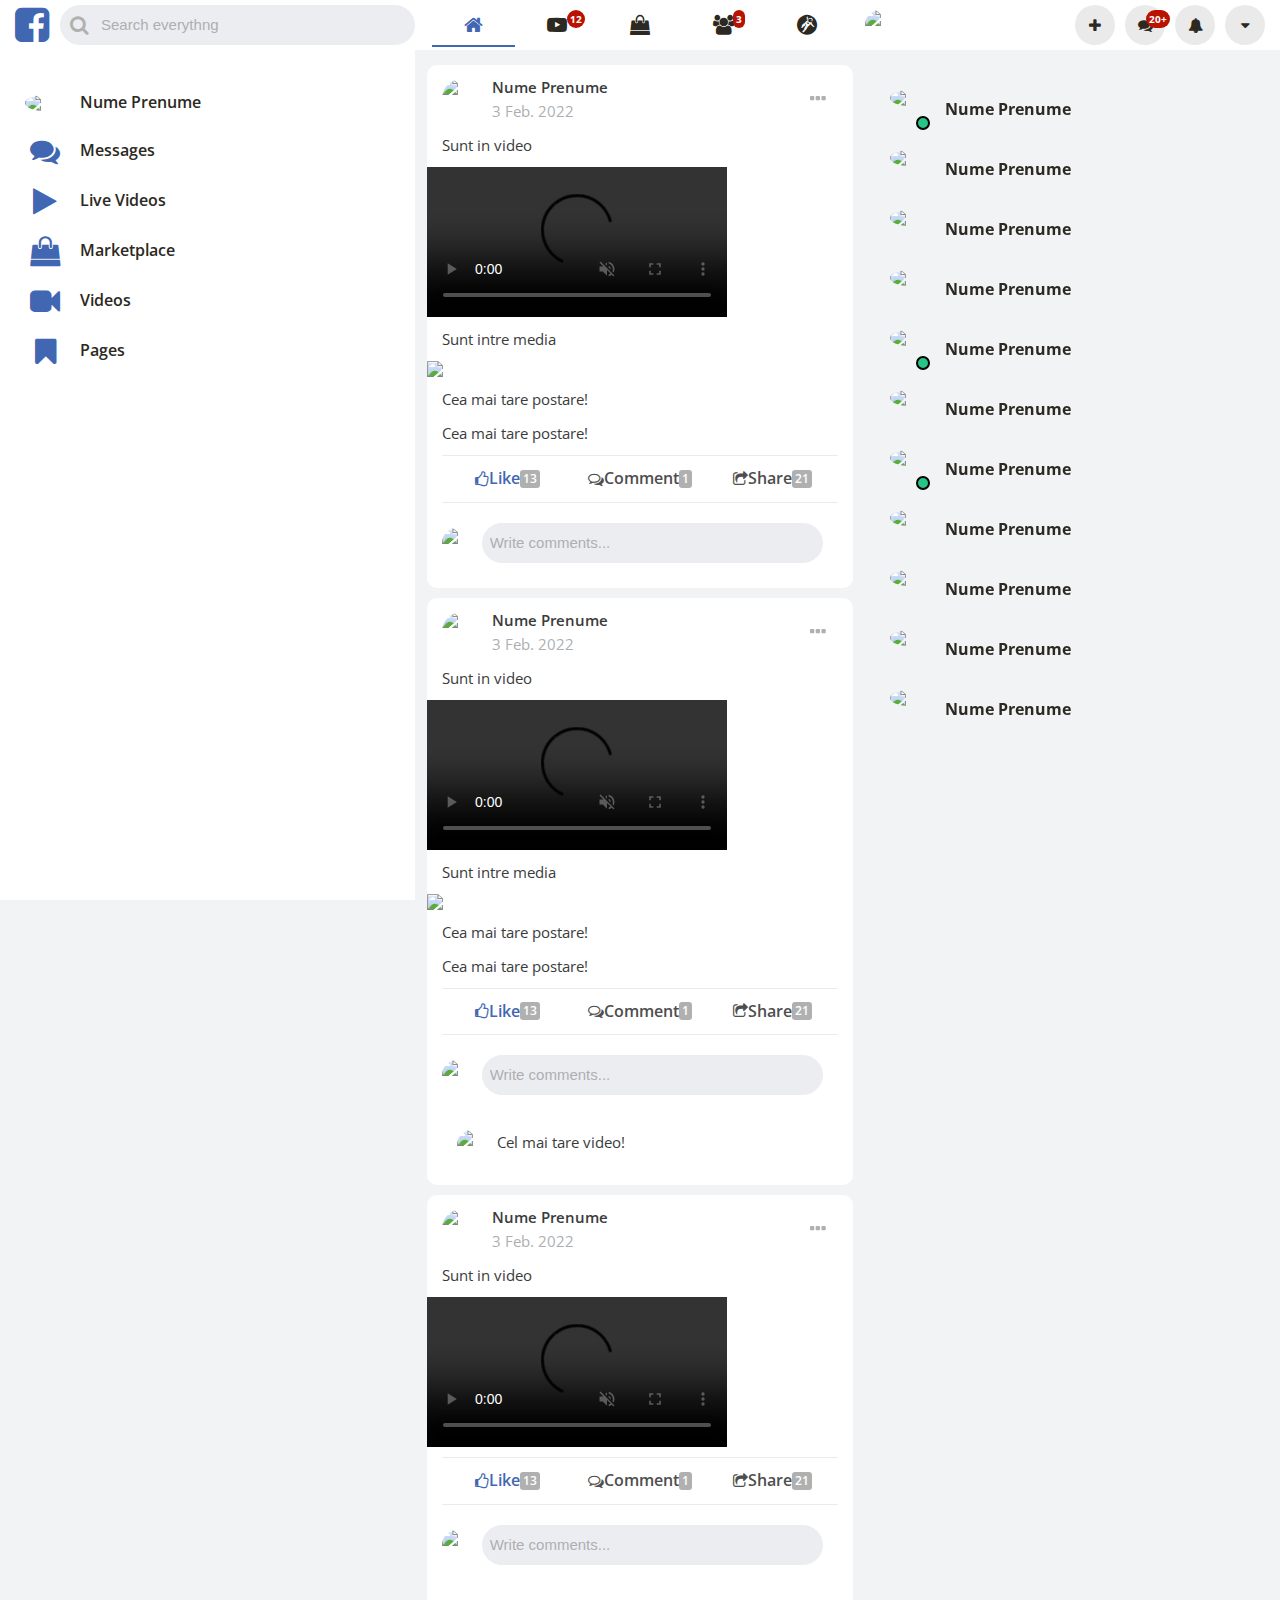
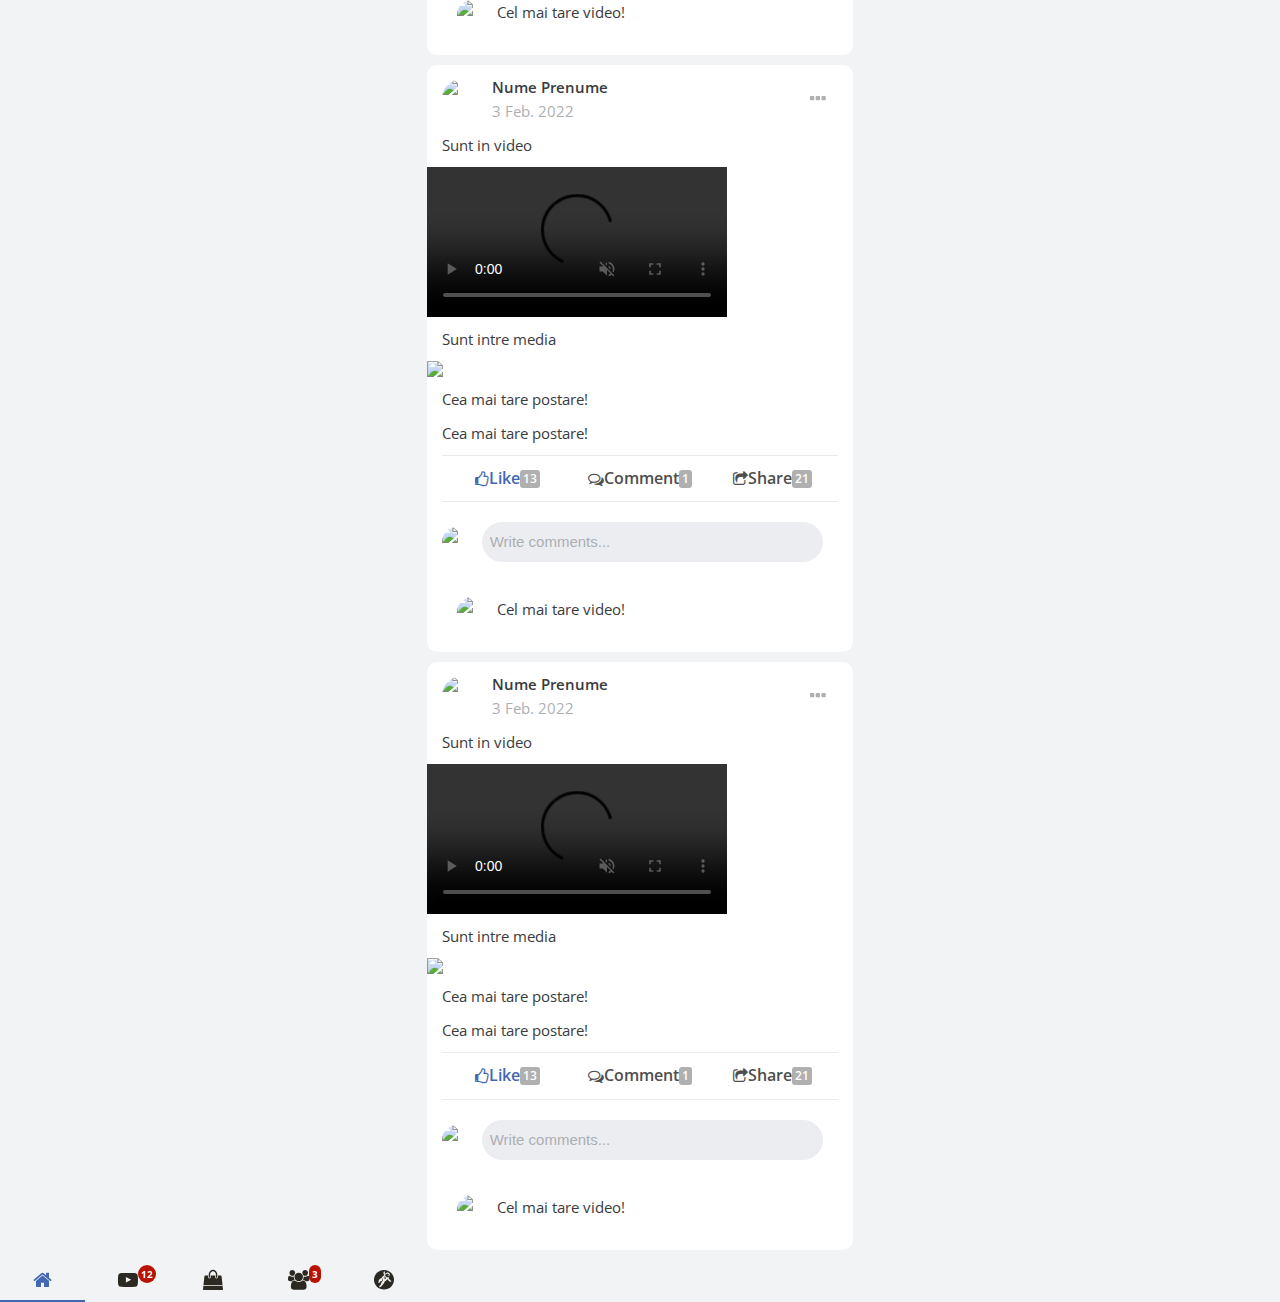
==== newsfeed.html @ 3e83c219 "first commit" ====
<!DOCTYPE html>
<html>
  <head>
    <title>NewsFeed</title>
    <meta charset="UTF-8" />
    <meta name="viewport" content="width=device-width, initial-scale=1.0" />

    <link href="css/font-awesome.min.css" rel="stylesheet" />
    <link href="css/style.css" rel="stylesheet" />
  </head>
  <body>
    <div class="page-wrapper">
      <header>
        <div class="left-content">
          <a href="newsfeed.html">
            <i class="fa fa-facebook-square"></i>
          </a>
          <form>
            <input
              type="search"
              class="search"
              placeholder="Search everythng"
              name="s"
            />
            <i class="fa fa-search"></i>
          </form>
        </div>
        <div class="middle-content">
          <ul class="page-nav">
            <li class="active">
              <a href="#">
                <i class="fa fa-home"></i>
              </a>
            </li>
            <li>
              <a href="#">
                <i class="fa fa-youtube-play"></i>
                <span class="badge">12</span>
              </a>
            </li>
            <li>
              <a href="#">
                <i class="fa fa-shopping-bag"></i>
              </a>
            </li>
            <li>
              <a href="#">
                <i class="fa fa-users"></i>
                <span class="badge">3</span>
              </a>
            </li>
            <li>
              <a href="#">
                <i class="fa fa-grav"></i>
              </a>
            </li>
          </ul>
        </div>
        <div class="right-content">
          <a href="#">
            <img src="https://source.unsplash.com/30x30" />
          </a>
          <ul class="settings">
            <li>
              <a href="#">
                <i class="fa fa-plus"></i>
              </a>
            </li>
            <li>
              <a href="#">
                <i class="fa fa-comments"></i>
                <span class="badge">20+</span>
              </a>
            </li>
            <li>
              <a href="#">
                <i class="fa fa-bell"></i>
              </a>
            </li>
            <li>
              <a href="#">
                <i class="fa fa-caret-down"></i>
              </a>
            </li>
          </ul>
        </div>
      </header>
      <div class="container">
        <aside class="left-content">
          <div class="sticky-content">
            <ul>
              <li>
                <a href="#">
                  <div class="image">
                    <img src="https://source.unsplash.com/60x60" />
                  </div>
                  <div class="text">Nume Prenume</div>
                </a>
              </li>
              <li>
                <a href="#">
                  <div class="image"><i class="fa fa-comments"></i></div>
                  <div class="text">Messages</div>
                </a>
              </li>
              <li>
                <a href="#">
                  <div class="image"><i class="fa fa-play"></i></div>
                  <div class="text">Live Videos</div>
                </a>
              </li>
              <li>
                <a href="#">
                  <div class="image"><i class="fa fa-shopping-bag"></i></div>
                  <div class="text">Marketplace</div>
                </a>
              </li>
              <li>
                <a href="#">
                  <div class="image"><i class="fa fa-video-camera"></i></div>
                  <div class="text">Videos</div>
                </a>
              </li>
              <li>
                <a href="#">
                  <div class="image"><i class="fa fa-bookmark"></i></div>
                  <div class="text">Pages</div>
                </a>
              </li>
            </ul>
          </div>
        </aside>
        <main class="middle-content">
          <!-- START POST -->
          <div class="post">
            <div class="header">
              <a href="#" class="profile-image">
                <img src="https://source.unsplash.com/40x40" />
              </a>
              <div class="author">
                <a href="#"><h4>Nume Prenume</h4></a>
                <p class="light">3 Feb. 2022</p>
              </div>
              <div class="menu">
                <i class="fa fa-ellipsis-h"></i>
                <ul class="sub-menu">
                  <li>
                    <a href="#">Report</a>
                  </li>
                </ul>
              </div>
            </div>
            <div class="content">
              <p>Sunt in video</p>
              <video autoplay controls muted>
                <source src="img/video/video.mp4" type="video/mp4" />
              </video>

              <p>Sunt intre media</p>

              <img src="https://source.unsplash.com/1920x1080" />

              <p>Cea mai tare postare!</p>
              <p>Cea mai tare postare!</p>
            </div>
            <div class="footer">
              <ul class="buttons">
                <li class="active">
                  <a href="#">
                    <i class="fa fa-thumbs-o-up"></i>
                    <span class="actions">Like</span>
                    <span class="count">13</span>
                  </a>
                </li>
                <li>
                  <a href="#">
                    <i class="fa fa-comments-o"></i>
                    <span class="actions">Comment</span>
                    <span class="count">1</span>
                  </a>
                </li>
                <li>
                  <a href="#">
                    <i class="fa fa-share-square-o"></i>
                    <span class="actions">Share</span>
                    <span class="count">21</span>
                  </a>
                </li>
              </ul>
              <ul class="comments">
                <li class="new-comment">
                  <a href="#">
                    <img src="https://source.unsplash.com/30x30" />
                  </a>
                  <div>
                    <input type="text" placeholder="Write comments..." />
                  </div>
                </li>
              </ul>
            </div>
          </div>
          <!-- END POST -->
          <!-- START POST -->
          <div class="post">
            <div class="header">
              <a href="#" class="profile-image">
                <img src="https://source.unsplash.com/40x40" />
              </a>
              <div class="author">
                <a href="#"><h4>Nume Prenume</h4></a>
                <p class="light">3 Feb. 2022</p>
              </div>
              <div class="menu">
                <i class="fa fa-ellipsis-h"></i>
                <ul class="sub-menu">
                  <li>
                    <a href="#">Report</a>
                  </li>
                </ul>
              </div>
            </div>
            <div class="content">
              <p>Sunt in video</p>
              <video autoplay controls muted>
                <source src="img/video/video.mp4" type="video/mp4" />
              </video>

              <p>Sunt intre media</p>

              <img src="https://source.unsplash.com/1920x1080" />

              <p>Cea mai tare postare!</p>
              <p>Cea mai tare postare!</p>
            </div>
            <div class="footer">
              <ul class="buttons">
                <li class="active">
                  <a href="#">
                    <i class="fa fa-thumbs-o-up"></i>
                    <span class="actions">Like</span>
                    <span class="count">13</span>
                  </a>
                </li>
                <li>
                  <a href="#">
                    <i class="fa fa-comments-o"></i>
                    <span class="actions">Comment</span>
                    <span class="count">1</span>
                  </a>
                </li>
                <li>
                  <a href="#">
                    <i class="fa fa-share-square-o"></i>
                    <span class="actions">Share</span>
                    <span class="count">21</span>
                  </a>
                </li>
              </ul>
              <ul class="comments">
                <li class="new-comment">
                  <a href="#">
                    <img src="https://source.unsplash.com/30x30" />
                  </a>
                  <div>
                    <input type="text" placeholder="Write comments..." />
                  </div>
                </li>
                <li>
                  <a href="#">
                    <img src="https://source.unsplash.com/30x30" />
                  </a>
                  <div>
                    <p>Cel mai tare video!</p>
                  </div>
                </li>
              </ul>
            </div>
          </div>
          <!-- END POST --><!-- START POST -->
          <div class="post">
            <div class="header">
              <a href="#" class="profile-image">
                <img src="https://source.unsplash.com/40x40" />
              </a>
              <div class="author">
                <a href="#"><h4>Nume Prenume</h4></a>
                <p class="light">3 Feb. 2022</p>
              </div>
              <div class="menu">
                <i class="fa fa-ellipsis-h"></i>
                <ul class="sub-menu">
                  <li>
                    <a href="#">Report</a>
                  </li>
                </ul>
              </div>
            </div>
            <div class="content">
              <p>Sunt in video</p>
              <video autoplay controls muted>
                <source src="img/video/video.mp4" type="video/mp4" />
              </video>
            </div>
            <div class="footer">
              <ul class="buttons">
                <li class="active">
                  <a href="#">
                    <i class="fa fa-thumbs-o-up"></i>
                    <span class="actions">Like</span>
                    <span class="count">13</span>
                  </a>
                </li>
                <li>
                  <a href="#">
                    <i class="fa fa-comments-o"></i>
                    <span class="actions">Comment</span>
                    <span class="count">1</span>
                  </a>
                </li>
                <li>
                  <a href="#">
                    <i class="fa fa-share-square-o"></i>
                    <span class="actions">Share</span>
                    <span class="count">21</span>
                  </a>
                </li>
              </ul>
              <ul class="comments">
                <li class="new-comment">
                  <a href="#">
                    <img src="https://source.unsplash.com/30x30" />
                  </a>
                  <div>
                    <input type="text" placeholder="Write comments..." />
                  </div>
                </li>
                <li>
                  <a href="#">
                    <img src="https://source.unsplash.com/30x30" />
                  </a>
                  <div>
                    <p>Cel mai tare video!</p>
                  </div>
                </li>
              </ul>
            </div>
          </div>
          <!-- END POST --><!-- START POST -->
          <div class="post">
            <div class="header">
              <a href="#" class="profile-image">
                <img src="https://source.unsplash.com/40x40" />
              </a>
              <div class="author">
                <a href="#"><h4>Nume Prenume</h4></a>
                <p class="light">3 Feb. 2022</p>
              </div>
              <div class="menu">
                <i class="fa fa-ellipsis-h"></i>
                <ul class="sub-menu">
                  <li>
                    <a href="#">Report</a>
                  </li>
                </ul>
              </div>
            </div>
            <div class="content">
              <p>Sunt in video</p>
              <video autoplay controls muted>
                <source src="img/video/video.mp4" type="video/mp4" />
              </video>

              <p>Sunt intre media</p>

              <img src="https://source.unsplash.com/1920x1080" />

              <p>Cea mai tare postare!</p>
              <p>Cea mai tare postare!</p>
            </div>
            <div class="footer">
              <ul class="buttons">
                <li class="active">
                  <a href="#">
                    <i class="fa fa-thumbs-o-up"></i>
                    <span class="actions">Like</span>
                    <span class="count">13</span>
                  </a>
                </li>
                <li>
                  <a href="#">
                    <i class="fa fa-comments-o"></i>
                    <span class="actions">Comment</span>
                    <span class="count">1</span>
                  </a>
                </li>
                <li>
                  <a href="#">
                    <i class="fa fa-share-square-o"></i>
                    <span class="actions">Share</span>
                    <span class="count">21</span>
                  </a>
                </li>
              </ul>
              <ul class="comments">
                <li class="new-comment">
                  <a href="#">
                    <img src="https://source.unsplash.com/30x30" />
                  </a>
                  <div>
                    <input type="text" placeholder="Write comments..." />
                  </div>
                </li>
                <li>
                  <a href="#">
                    <img src="https://source.unsplash.com/30x30" />
                  </a>
                  <div>
                    <p>Cel mai tare video!</p>
                  </div>
                </li>
              </ul>
            </div>
          </div>
          <!-- END POST --><!-- START POST -->
          <div class="post">
            <div class="header">
              <a href="#" class="profile-image">
                <img src="https://source.unsplash.com/40x40" />
              </a>
              <div class="author">
                <a href="#"><h4>Nume Prenume</h4></a>
                <p class="light">3 Feb. 2022</p>
              </div>
              <div class="menu">
                <i class="fa fa-ellipsis-h"></i>
                <ul class="sub-menu">
                  <li>
                    <a href="#">Report</a>
                  </li>
                </ul>
              </div>
            </div>
            <div class="content">
              <p>Sunt in video</p>
              <video autoplay controls muted>
                <source src="img/video/video.mp4" type="video/mp4" />
              </video>

              <p>Sunt intre media</p>

              <img src="https://source.unsplash.com/1920x1080" />

              <p>Cea mai tare postare!</p>
              <p>Cea mai tare postare!</p>
            </div>
            <div class="footer">
              <ul class="buttons">
                <li class="active">
                  <a href="#">
                    <i class="fa fa-thumbs-o-up"></i>
                    <span class="actions">Like</span>
                    <span class="count">13</span>
                  </a>
                </li>
                <li>
                  <a href="#">
                    <i class="fa fa-comments-o"></i>
                    <span class="actions">Comment</span>
                    <span class="count">1</span>
                  </a>
                </li>
                <li>
                  <a href="#">
                    <i class="fa fa-share-square-o"></i>
                    <span class="actions">Share</span>
                    <span class="count">21</span>
                  </a>
                </li>
              </ul>
              <ul class="comments">
                <li class="new-comment">
                  <a href="#">
                    <img src="https://source.unsplash.com/30x30" />
                  </a>
                  <div>
                    <input type="text" placeholder="Write comments..." />
                  </div>
                </li>
                <li>
                  <a href="#">
                    <img src="https://source.unsplash.com/30x30" />
                  </a>
                  <div>
                    <p>Cel mai tare video!</p>
                  </div>
                </li>
              </ul>
            </div>
          </div>
          <!-- END POST -->
        </main>
        <aside class="right-content">
          <div class="sticky-content">
            <ul>
              <li class="active">
                <a href="#">
                  <div class="profile-image">
                    <img src="https://source.unsplash.com/40x40" />
                  </div>
                  <div class="user-name">Nume Prenume</div>
                </a>
              </li>
              <li>
                <a href="#">
                  <div class="profile-image">
                    <img src="https://source.unsplash.com/41x41" />
                  </div>
                  <div class="user-name">Nume Prenume</div>
                </a>
              </li>
              <li>
                <a href="#">
                  <div class="profile-image">
                    <img src="https://source.unsplash.com/42x42" />
                  </div>
                  <div class="user-name">Nume Prenume</div>
                </a>
              </li>
              <li>
                <a href="#">
                  <div class="profile-image">
                    <img src="https://source.unsplash.com/43x43" />
                  </div>
                  <div class="user-name">Nume Prenume</div>
                </a>
              </li>
              <li class="active">
                <a href="#">
                  <div class="profile-image">
                    <img src="https://source.unsplash.com/44x44" />
                  </div>
                  <div class="user-name">Nume Prenume</div>
                </a>
              </li>
              <li>
                <a href="#">
                  <div class="profile-image">
                    <img src="https://source.unsplash.com/45x45" />
                  </div>
                  <div class="user-name">Nume Prenume</div>
                </a>
              </li>
              <li class="active">
                <a href="#">
                  <div class="profile-image">
                    <img src="https://source.unsplash.com/46x46" />
                  </div>
                  <div class="user-name">Nume Prenume</div>
                </a>
              </li>
              <li>
                <a href="#">
                  <div class="profile-image">
                    <img src="https://source.unsplash.com/47x47" />
                  </div>
                  <div class="user-name">Nume Prenume</div>
                </a>
              </li>
              <li>
                <a href="#">
                  <div class="profile-image">
                    <img src="https://source.unsplash.com/48x48" />
                  </div>
                  <div class="user-name">Nume Prenume</div>
                </a>
              </li>
              <li>
                <a href="#">
                  <div class="profile-image">
                    <img src="https://source.unsplash.com/49x49" />
                  </div>
                  <div class="user-name">Nume Prenume</div>
                </a>
              </li>
              <li>
                <a href="#">
                  <div class="profile-image">
                    <img src="https://source.unsplash.com/50x50" />
                  </div>
                  <div class="user-name">Nume Prenume</div>
                </a>
              </li>
            </ul>
          </div>
        </aside>
      </div>
    </div>

    <div class="middle-content mobile">
      <ul class="page-nav">
        <li class="active">
          <a href="#">
            <i class="fa fa-home"></i>
          </a>
        </li>
        <li>
          <a href="#">
            <i class="fa fa-youtube-play"></i>
            <span class="badge">12</span>
          </a>
        </li>
        <li>
          <a href="#">
            <i class="fa fa-shopping-bag"></i>
          </a>
        </li>
        <li>
          <a href="#">
            <i class="fa fa-users"></i>
            <span class="badge">3</span>
          </a>
        </li>
        <li>
          <a href="#">
            <i class="fa fa-grav"></i>
          </a>
        </li>
      </ul>
    </div>
  </body>
</html>
---- css/style.css ----
/* START RESET */

@import url("https://fonts.googleapis.com/css2?family=Open+Sans:wght@400;500;600&display=swap");

html {
  font-size: 10px; /* stabilim dimensiunea de 1rem */
}

body {
  font-family: "Open Sans", sans-serif;
  background-color: #f2f3f5;
  min-height: 100vh;
}

* {
  margin: 0;
  padding: 0;
  box-sizing: border-box;
}

ul,
ol {
  list-style-type: none;
}

a {
  text-decoration: none;
}

input,
input:focus,
textarea,
textarea:focus {
  border: unset;
  outline: unset;
  box-shadow: unset;
}

::placeholder {
  color: #acafb2;
}

/* END RESET */
/* START TYPOGRAPHY */

h1 {
  font-size: 3.2rem;
  line-height: 1.05em;
  color: #000000;
  font-weight: 600;
}

h3 {
  font-size: 1.5rem;
  line-height: 1.6em;
  color: #000000;
  font-weight: 500;
}

h4 {
  font-size: 1.5rem;
  line-height: 1.6em;
  color: #3a3b3c;
  font-weight: 600;
}

p {
  font-size: 1.5rem;
  line-height: 1.6em;
  color: #3a3b3c;
  font-weight: 400;
}

p.light {
  font-size: 1.5rem;
  line-height: 1.6em;
  color: #acafb2;
  font-weight: 400;
}

.text-center {
  text-align: center;
}

.link {
  display: block;
  color: #4267b2;
  font-size: 1.5rem;
  line-height: 1.6em;
  font-weight: 600;
}

/* END TYPOGRAPHY */
/* START UI ELEMENTS */

input:not([type="submit"]):not([type="checkbox"]) {
  display: block;
  width: 100%;
  font-size: 1.5rem;
  line-height: 1.6em;
  padding: 0.7rem;
  border: 0.1rem solid #ecedf1;
  border-radius: 2rem;
  color: #000000;
  background-color: #ecedf1;
  font-weight: 400;
}

.btn {
  display: block;
  width: 100%;
  font-size: 1.5rem;
  line-height: 1.6em;
  padding: 0.7rem 2.4rem;
  border: 0.1rem solid #f2f3f5;
  background-color: #f2f3f5;
  color: #000000;
  font-weight: 600;
  text-align: center;
  border-radius: 1rem;
  cursor: pointer;
  transition: opacity 0.3s;
}

.btn:hover {
  opacity: 0.8;
}

.btn-primary {
  background-color: #4267b2;
  border: 0.1rem solid #4267b2;
  color: #ffffff;
}

label {
  font-size: 1.5rem;
  line-height: 1.6em;
  color: #393b3b;
  font-weight: 500;
  display: block;
  margin-bottom: 0.5rem;
}

.badge {
  display: inline-block;
  font-size: 1rem;
  padding: 0 0.3rem;
  line-height: 1.8rem;
  border-radius: 1.2rem;
  background-color: #ba1200;
  color: #ffffff;
  position: absolute;
  font-weight: 700;
  top: 0.5rem;
  left: calc(50% + 1rem);
}

/* END UI ELEMENTS */
/* START HELPER CLASSER */

.mb-sm {
  margin-bottom: 0.8rem;
}

.mb-md {
  margin-bottom: 1.6rem;
}

.mb-lg {
  margin-bottom: 2.4rem;
}

/* END HELPER CLASSES */
/* START LOGIN / REGISTER SRYLE */

.login-register-page {
  display: flex;
  align-items: center;
  justify-content: center;
}

.form-wrapper {
  background-color: #ffffff;
  padding: 1rem 1.5rem;
  border-radius: 1rem;
  box-shadow: 0 0.5rem 1rem rgba(0, 0, 0, 0.05);
  width: 100%;
  max-width: 38rem;
}

/* END LOGIN / REGISTER SRYLE */
/* SATRT NEWSFEED STYLE */

.page-wrapper {
  min-height: 100vh;
}

header {
  height: 5rem;
  background-color: #ffffff;
  position: sticky;
  top: 0;
  display: flex;
  justify-content: space-between;
  padding: 0.5rem 1.5rem;
  z-index: 999;
}

header .left-content {
  display: flex;
}

header .left-content a {
  width: 4.5rem;
}

header .fa-facebook-square {
  font-size: 4rem;
  display: block;
  margin-right: 1rem;
  color: #4267b2;
}

header form {
  position: relative;
  flex: 1;
}

header input.search {
  padding-left: 4rem !important;
}

header .fa-search {
  position: absolute;
  font-size: 2rem;
  left: 1rem;
  top: 1rem;
  color: #b0b0b0;
}

.container {
  min-height: calc(100vh - 5rem);
  display: flex;
  justify-content: space-between;
}

.left-content,
.right-content {
  max-width: 40rem;
  width: 33.3333%;
}

.middle-content {
  max-width: 50rem;
  width: 33.3333%;
}

.sticky-content {
  height: calc(100vh - 5rem);
  position: sticky;
  top: 5rem;
  background-color: #ffffff;
}

.page-nav {
  display: flex;
}

.page-nav li {
  flex: 1;
}

.page-nav a {
  height: 4rem;
  display: flex;
  align-items: center;
  justify-content: center;
  position: relative;
}

.page-nav .fa {
  font-size: 2rem;
  color: #2b2922;
}

.page-nav li.active {
  border-bottom: 0.2rem solid #4267b2;
}

.page-nav li.active .fa {
  color: #4267b2;
}

header .right-content {
  display: flex;
  justify-content: space-between;
  align-items: center;
}

header .right-content > a {
  display: block;
  width: 3rem;
  height: 3rem;
  border-radius: 50%;
  overflow: hidden;
}

header .settings {
  display: flex;
}

header .settings a {
  display: flex;
  width: 4rem;
  height: 4rem;
  border-radius: 50%;
  background-color: #eaeaea;
  color: #2b2922;
  justify-content: center;
  align-items: center;
  margin-left: 1rem;
  position: relative;
}

header .settings .badge {
  left: unset;
  right: -0.5rem;
}

header .settings .fa {
  font-size: 1.5rem;
}

aside.left-content ul {
  padding: 3rem 1.5rem;
}

aside.left-content,
aside.right-content {
  max-width: 41.5rem;
}

aside.left-content a {
  display: flex;
  padding: 1rem;
  align-items: center;
  border-radius: 1rem;
  transition: background-color 0.3s;
}

aside.left-content .image {
  width: 4rem;
  margin-right: 1.5rem;
  display: flex;
  align-items: center;
  justify-content: center;
}

aside.left-content .text {
  flex: 1;
  font-size: 1.6rem;
  line-height: 1.6em;
  font-weight: 600;
  color: #2b2922;
}

aside.left-content img {
  width: 4rem;
  border-radius: 50%;
  display: block;
}

aside.left-content .fa {
  font-size: 3rem;
  color: #4267b2;
}

aside.left-content a:hover {
  background-color: #eaeaea;
}

aside.right-content .sticky-content {
  background-color: unset;
}

aside.right-content ul {
  padding: 3rem 1.5rem;
}

aside.right-content a {
  display: flex;
  align-items: center;
  padding: 1rem;
  border-radius: 1rem;
  transition: background-color 0.3s;
}

aside.right-content .profile-image {
  width: 4rem;
  height: 4rem;
  margin-right: 1.5rem;
  position: relative;
}

aside.right-content .user-name {
  font-size: 1.6rem;
  line-height: 1.6em;
  font-weight: 700;
  color: #2b2922;
  flex: 1;
}

aside.right-content img {
  border-radius: 50%;
  display: block;
  width: 100%;
}

aside.right-content a:hover {
  background-color: #fafafa;
}

aside.right-content li.active .profile-image::before {
  content: "";
  width: 1rem;
  height: 1rem;
  border: 0.2rem solid #000000;
  background-color: #26c485;
  border-radius: 50%;
  position: absolute;
  bottom: 0;
  right: 0;
}

main.middle-content {
  padding-top: 1.5rem;
}

.post {
  background-color: #ffffff;
  padding: 1rem 1.5rem 0.5rem;
  border-radius: 1rem;
  margin-bottom: 1rem;
}

.header {
  display: flex;
  align-items: center;
  margin-bottom: 1rem;
}

.header .profile-image {
  width: 4rem;
  height: 4rem;
  border-radius: 50%;
  overflow: hidden;
}

.header .author {
  flex: 1;
  margin: 0 1rem;
}

.header .menu {
  width: 4rem;
  height: 4rem;
  border-radius: 50%;
}

.menu {
  position: relative;
  display: flex;
  align-items: center;
  justify-content: center;
}

.menu .sub-menu {
  display: none;
  position: absolute;
  top: calc(100% + 0.5rem);
  right: 0;
  background-color: #ffffff;
  padding: 1rem;
  border-radius: 1rem;
  box-shadow: 0 0.5rem 0.5rem rgba(0, 0, 0, 0.05);
}

.menu .fa {
  font-size: 2rem;
  color: #b0b0b0;
}

.menu:hover {
  background-color: #fafafa;
}
.menu a {
  font-size: 1.6rem;
  line-height: 1.6em;
  font-weight: 500;
  color: #2b2922;
}

.header img {
  display: block;
}

.post .content video,
.post .content img {
  display: block;
  max-width: calc(100% + 3rem);
  margin: 0 -1.5rem 1rem;
}

.post .content > * {
  margin-bottom: 1rem;
}

.buttons {
  border-top: 0.1rem solid #eaeaea;
  border-bottom: 0.1rem solid #eaeaea;
  padding: 0.5rem 0;
  display: flex;
  margin-bottom: 0.5rem;
}

.buttons li {
  flex: 1;
}

.buttons a {
  display: flex;
  align-items: center;
  justify-content: center;
  padding: 0.5rem;
  font-size: 1.6rem;
  line-height: 1.6em;
  font-weight: 600;
  color: #4e4e4e;
}

.buttons .action {
  display: block;
  margin: 0 0.5rem;
}

.buttons .count {
  display: block;
  padding: 0.3rem;
  font-size: 1.2rem;
  line-height: 1em;
  color: #ffffff;
  background-color: #b0b0b0;
  border-radius: 0.3rem;
}

.buttons li.active a {
  color: #4267b2;
}

.comments li {
  display: flex;
  margin-bottom: 0.5rem;
  padding: 1.5rem;
}

.comments a {
  display: block;
  width: 3rem;
  height: 3rem;
  border-radius: 50%;
  margin-right: 1rem;
  overflow: hidden;
}

.comments div {
  flex: 1;
}

.comments .new-comment {
  padding-left: 0;
  align-items: center;
}

/* END NEWSFEED STYLE */

@media (max-width: 1024px) {
  .container .right-content,
  .header .right-content {
    display: none;
  }
  .container .left-content,
  .header .left-content {
    width: 33.3333%;
  }
  .container .middle-content,
  .header .middle-content {
    width: 50%;
    margin-right: 4rem;
  }
}

@media (max-width: 767px) {
  .container .right-content,
  .header .right-content {
    display: none;
  }
  .container .left-content {
    display: none;
  }
  header .left-content {
    width: 100%;
    height: 100%;
  }
  .container .middle-content {
    width: 96%;
    max-width: 96%;
  }

  header .middle-content {
    display: none;
  }
  .middle-content.mobile {
    position: fixed;
    left: 0;
    right: 0;
    bottom: 0;
    width: 100%;
    max-width: 100%;
    background-color: #ffffff;
    z-index: 999;
  }
  body {
    padding-bottom: 6rem;
  }
}
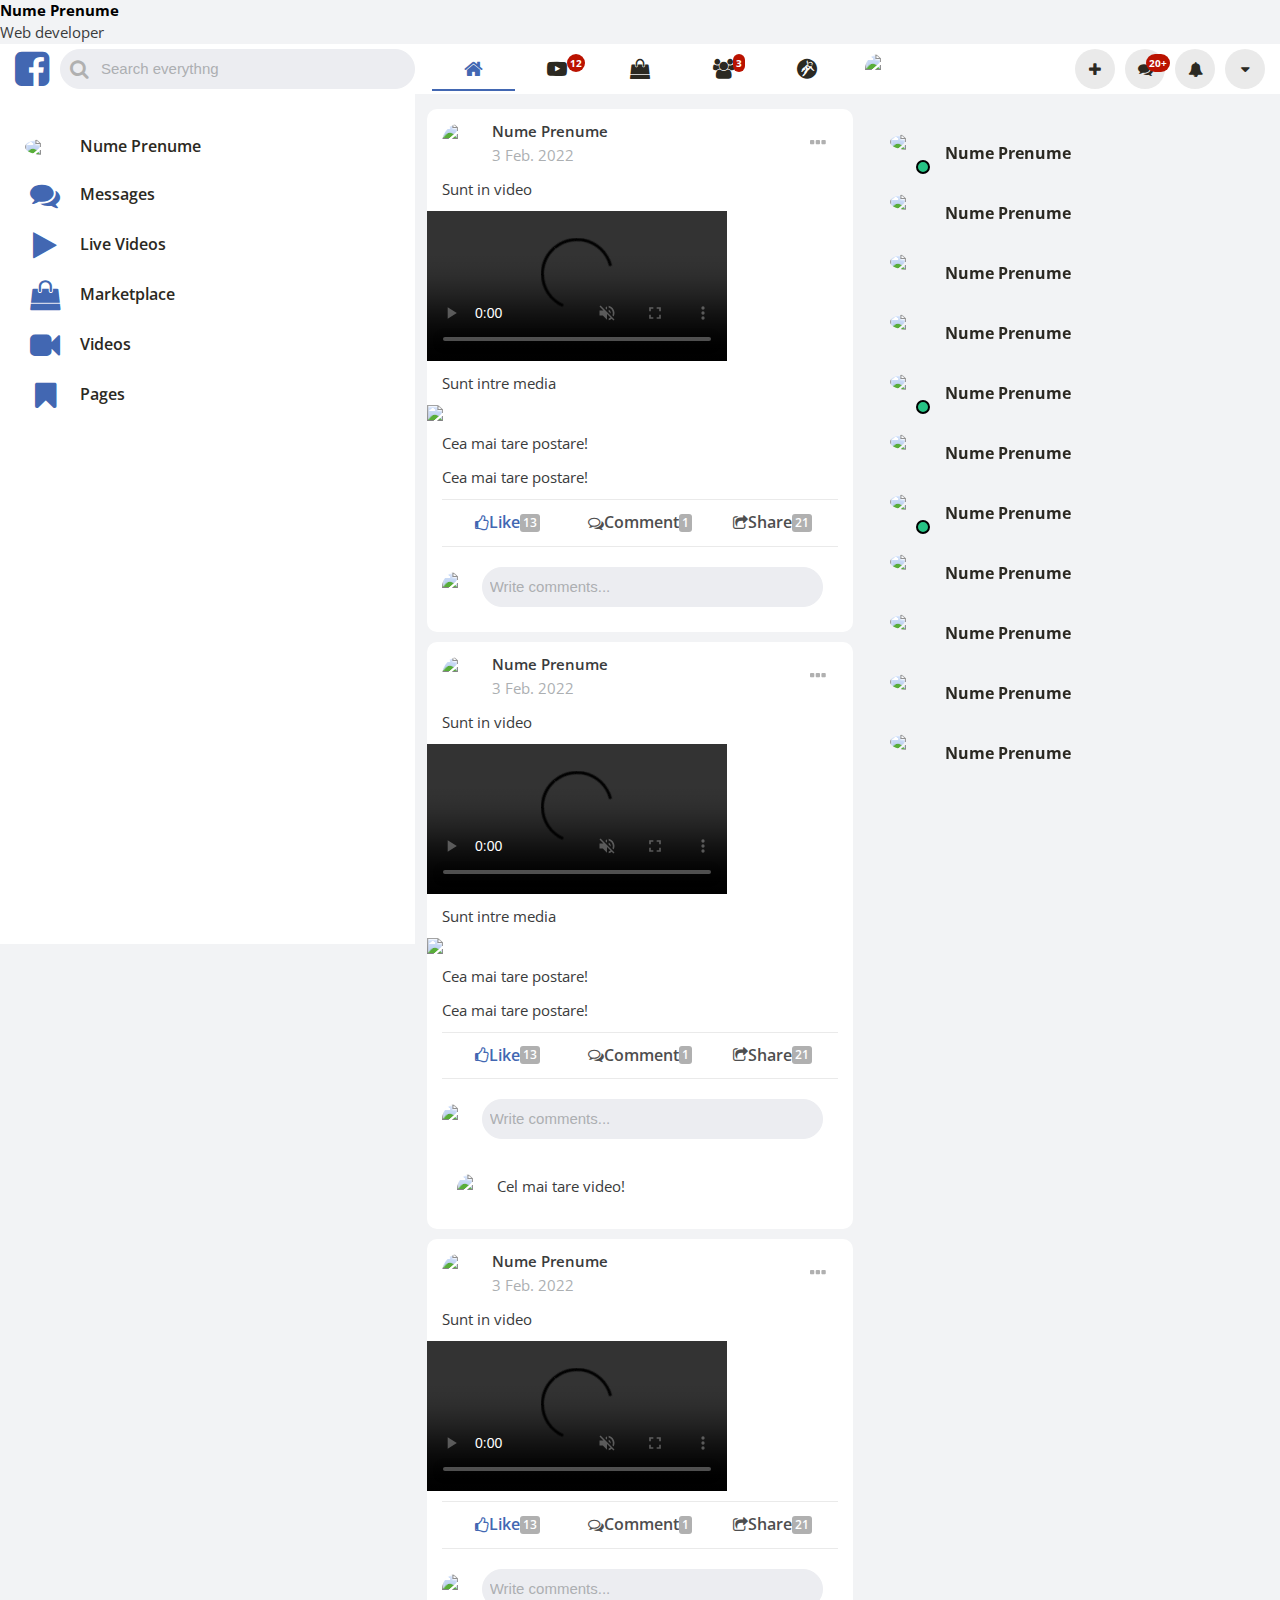
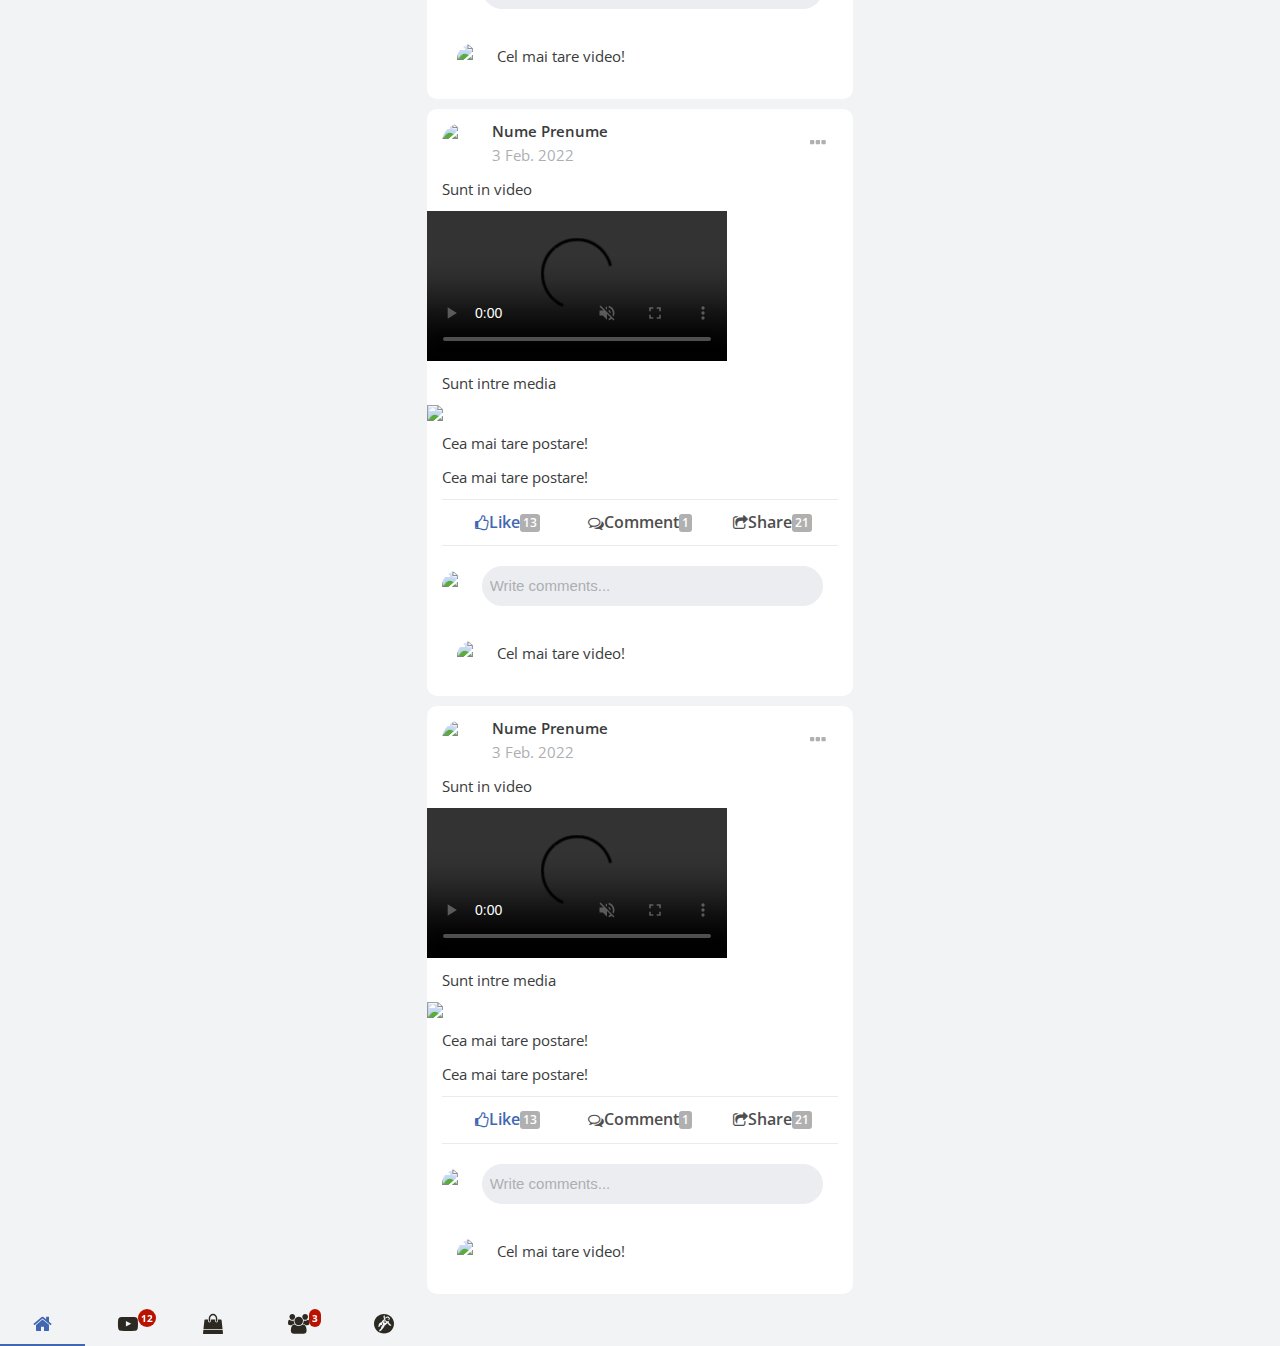
==== commit f6cb4bbd: "add user card" ====
--- a/newsfeed.html
+++ b/newsfeed.html
@@ -9,6 +9,10 @@
     <link href="css/style.css" rel="stylesheet" />
   </head>
   <body>
+    <div class="card">
+      <h2>Nume Prenume</h2>
+      <p>Web developer</p>
+    </div>
     <div class="page-wrapper">
       <header>
         <div class="left-content">
